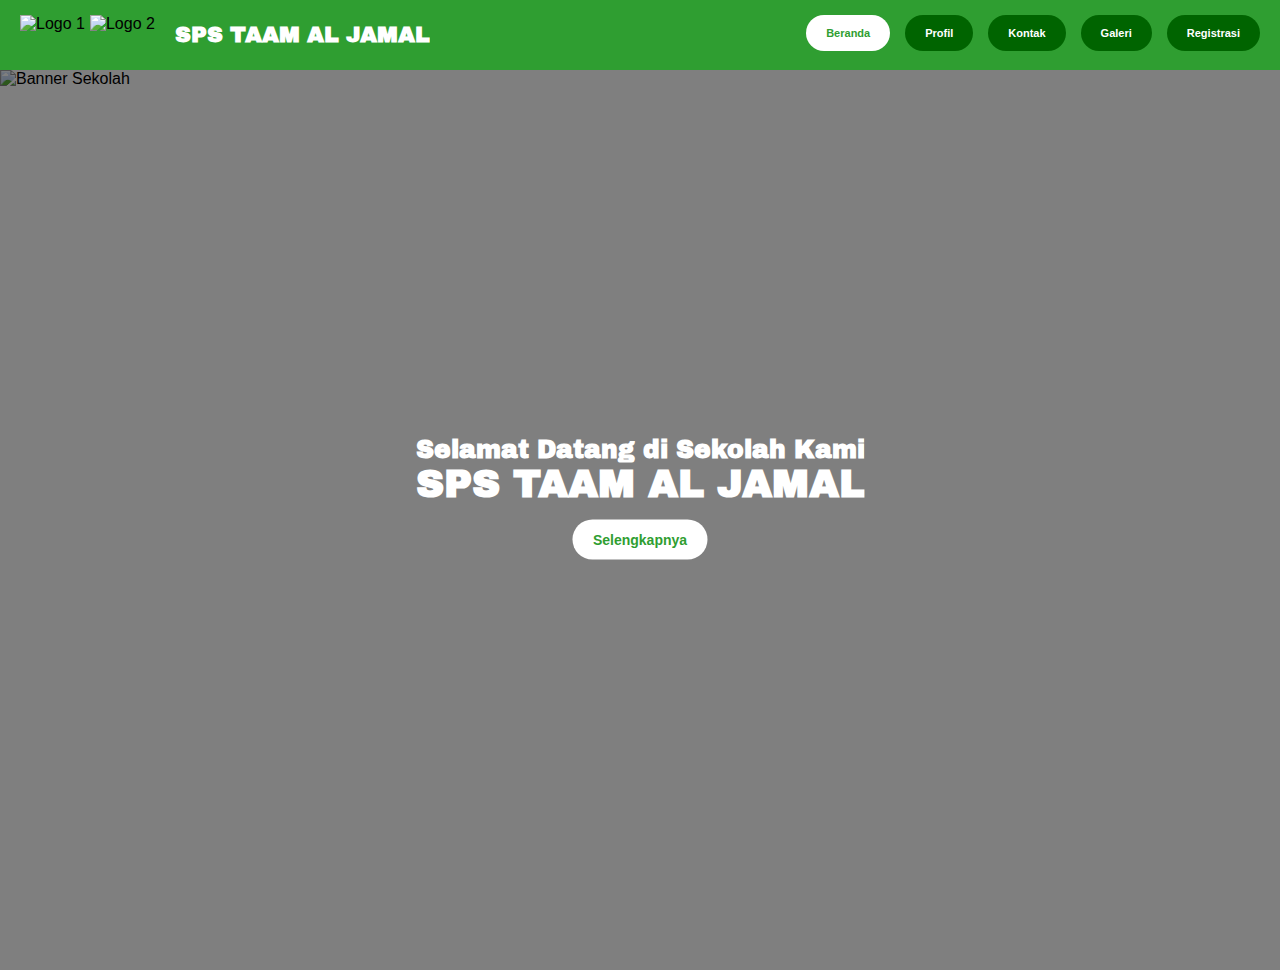
==== Index.html @ 26e94968 "Add files via upload" ====
<!DOCTYPE html>
<html lang="id">
<head>
    <meta charset="UTF-8">
    <meta name="viewport" content="width=device-width, initial-scale=1.0">
    <title>SPS TAAM AL JAMAL</title>
    <link rel="stylesheet" href="style.css">
    <link href="https://fonts.googleapis.com/css2?family=Archivo+Black&display=swap" rel="stylesheet">
</head>
<body>
    <header>
        <div class="container">
            <div class="logo-container">
                <img src="Galeri/IMG-20240331-WA0027-removebg-preview.png" alt="Logo 1">
                <img src="Galeri/IMG-20240331-WA0028-removebg-preview.png" alt="Logo 2">
                <h1>SPS TAAM AL JAMAL</h1>
            </div>
            <nav>
                <ul>
                    <li><a href="Beranda.html" class="active">Beranda</a></li>
                    <li><a href="Profil.html">Profil</a></li>
                    <li><a href="">Kontak</a></li>
                    <li><a href="Galeri.html">Galeri</a></li>
                    <li><a href="Registrasi.html">Registrasi</a></li>
                </ul>
            </nav>
        </div>
    </header>

    <section class="hero">
        <img src="Galeri/IMG-20250217-WA0028.jpg" alt="Banner Sekolah">
        <div class="hero-text">
            <h2>Selamat Datang di Sekolah Kami</h2>
            <h1>SPS TAAM AL JAMAL</h1>
            <a href="Beranda.html" class="button">Selengkapnya</a>
        </div>
    </section>
</body>
</html>
---- style.css ----
* {
  margin: 0;
  padding: 0;
  box-sizing: border-box;
  font-family: Arial, sans-serif;
  overflow: hidden; /* Hilangkan scroll */
}

/* HEADER */
header {
  background-color: #2f9e31;
  padding: 15px 20px;
  position: relative; /* Pastikan tetap di atas */
  z-index: 10; /* Prioritaskan agar tidak terkena efek overlay */
}

/* Terapkan font Archivo Black untuk header */
header h1 {
  font-family: "Archivo Black", sans-serif;
}

.container {
  display: flex;
  align-items: center;
  justify-content: space-between;
}

/* Logo + Nama Sekolah */
.logo-container {
  display: flex;
  align-items: center;
  gap: 5px;
}

.logo-container img {
  height: 40px;
}

.logo-container h1 {
  color: white;
  font-size: 22px;
  font-weight: bold;
  margin-left: 15px;
}

/* NAVIGASI MENU */
nav ul {
  list-style: none;
  display: flex;
  gap: 15px;
}

nav ul li {
  display: inline-block;
}

nav ul li a {
  font-family: "Open Sans", sans-serif; /* Menggunakan Open Sans */
  text-decoration: none;
  color: white;
  background-color: #006400; /* Warna hijau tua */
  padding: 12px 20px; /* Padding lebih besar agar nyaman */
  border-radius: 25px; /* Bentuk oval di pinggir */
  font-size: 11px;
  font-weight: bold;
  transition: 0.3s;
  display: inline-block; /* Pastikan padding bekerja dengan baik */
}

nav ul li a.active,
nav ul li a:hover {
  background-color: white;
  color: #2f9e31;
}

/* HERO SECTION */
.hero {
  position: relative;
  width: 100%;
  height: 100vh;
  overflow: hidden;
}

/* Gambar Hero */
.hero img {
  width: 100%;
  height: 100vh;
  object-fit: cover;
  object-position: bottom;
  display: block;
}

/* Overlay Gelap di Atas Gambar */
.hero::before {
  content: "";
  position: absolute;
  top: 0;
  left: 0;
  width: 100%;
  height: 100%;
  background: rgba(0, 0, 0, 0.5); /* Sesuaikan transparansi */
  z-index: 1; /* Pastikan overlay hanya mempengaruhi hero */
}

/* TEKS HERO */
.hero-text {
  position: absolute;
  top: 48%;
  left: 50%;
  transform: translate(-50%, -50%);
  text-align: center;
  color: white;
  font-size: 36px;
  font-weight: bold;
  z-index: 2; /* Pastikan teks berada di atas overlay */
}

.hero-text h2 {
  font-size: 25px;
  font-family: "Archivo Black", sans-serif;
}

.hero-text h1 {
  font-size: 39px;
  font-family: "Archivo Black", sans-serif;
  font-weight: bold;
}

/* TOMBOL */
.button {
  display: inline-block;
  margin-top: 15px;
  padding: 12px 20px; /* Ukuran padding lebih kecil */
  background-color: white;
  color: #2f9e31;
  text-decoration: none;
  border-radius: 25px; /* Sedikit lebih kecil */
  font-weight: bold;
  font-size: 14px; /* Perkecil ukuran font */
}

.button:hover {
  background-color: #e0e0e0;
}

/* RESPONSIF UNTUK MOBILE */
@media (max-width: 768px) {
  .container {
    flex-direction: column;
    align-items: center;
    text-align: center;
  }

  .logo-container {
    flex-direction: column;
  }

  .logo-container img {
    height: 40px;
  }

  nav ul {
    flex-direction: column;
    gap: 10px;
  }
}
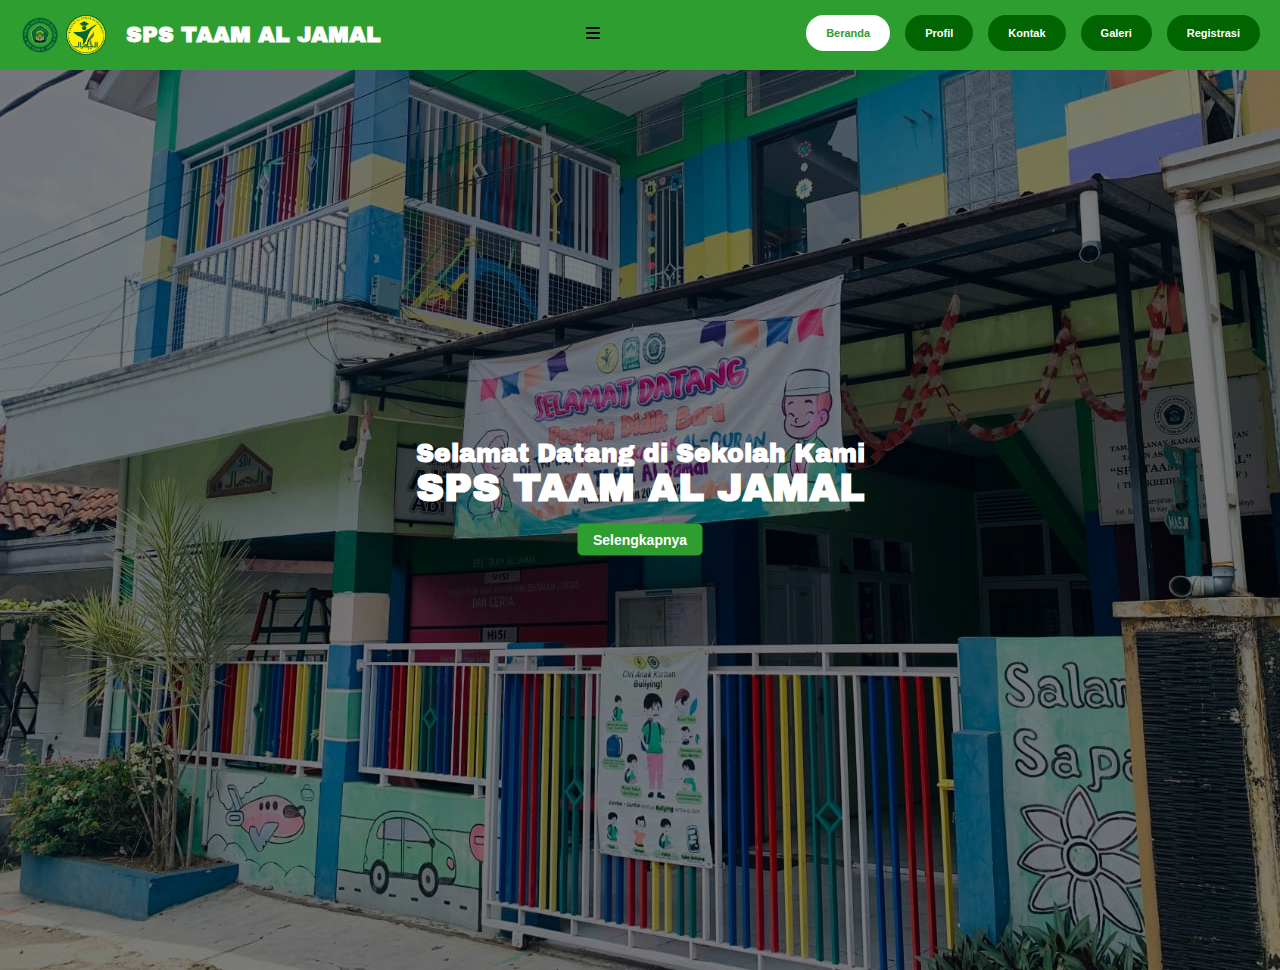
==== commit 47267a3e: "Update Index.html" ====
--- a/Index.html
+++ b/Index.html
@@ -5,6 +5,8 @@
     <meta name="viewport" content="width=device-width, initial-scale=1.0">
     <title>SPS TAAM AL JAMAL</title>
     <link rel="stylesheet" href="style.css">
+    <link rel="stylesheet" href="https://cdnjs.cloudflare.com/ajax/libs/font-awesome/6.0.0-beta3/css/all.min.css">
+    <link rel="stylesheet" href="style1.css">
     <link href="https://fonts.googleapis.com/css2?family=Archivo+Black&display=swap" rel="stylesheet">
 </head>
 <body>
@@ -15,11 +17,15 @@
                 <img src="Galeri/IMG-20240331-WA0028-removebg-preview.png" alt="Logo 2">
                 <h1>SPS TAAM AL JAMAL</h1>
             </div>
+            <div class="menu-icon" onclick="toggleMenu()">
+              <i class="fas fa-bars"></i>
+            </div>
             <nav>
+                
                 <ul>
                     <li><a href="Beranda.html" class="active">Beranda</a></li>
                     <li><a href="Profil.html">Profil</a></li>
-                    <li><a href="">Kontak</a></li>
+                    <li><a href="Kontak.html">Kontak</a></li>
                     <li><a href="Galeri.html">Galeri</a></li>
                     <li><a href="Registrasi.html">Registrasi</a></li>
                 </ul>
@@ -35,5 +41,12 @@
             <a href="Beranda.html" class="button">Selengkapnya</a>
         </div>
     </section>
+    <script>
+      function toggleMenu() {
+        const menu = document.querySelector("nav ul");
+        menu.classList.toggle("active");
+      }
+    </script>
+    
 </body>
 </html>
--- a/style1.css
+++ b/style1.css
@@ -0,0 +1,325 @@
+* {
+  margin: 0;
+  padding: 0;
+  box-sizing: border-box;
+  font-family: Arial, sans-serif;
+}
+
+body {
+  background-color: #ffffff;
+}
+
+header {
+  background-color: #2f9e31;
+  padding: 15px 20px;
+}
+
+header h1 {
+  font-family: "Archivo Black", sans-serif;
+  color: white;
+}
+
+.container {
+  display: flex;
+  align-items: center;
+  justify-content: space-between;
+}
+
+.logo-container {
+  display: flex;
+  align-items: center;
+  gap: 5px;
+}
+
+.logo-container img {
+  height: 40px;
+}
+
+.logo-container h1 {
+  font-size: 22px;
+  font-weight: bold;
+  margin-left: 15px;
+}
+
+nav ul {
+  list-style: none;
+  display: flex;
+  gap: 15px;
+}
+
+nav ul li a {
+  text-decoration: none;
+  color: white;
+  background-color: #006400;
+  padding: 12px 20px;
+  border-radius: 25px;
+  font-size: 11px;
+  font-weight: bold;
+  transition: 0.3s;
+}
+
+nav ul li a.active,
+nav ul li a:hover {
+  background-color: white;
+  color: #2f9e31;
+}
+
+.wrapper {
+  display: flex;
+  gap: 20px;
+  padding: 28px 40px; /* padding atas dan pinggir */
+}
+
+.berita-container {
+  flex: 3;
+  background-color: white;
+  padding: 30px;
+  border-radius: 8px;
+  box-shadow: 0 0 10px rgba(0, 0, 0, 0.1);
+}
+
+.judul-berita {
+  font-size: 20px;
+  font-weight: bold;
+  color: #2f9e31;
+  border-bottom: 2px solid #ccc;
+  padding-bottom: 5px;
+}
+
+.berita-box {
+  background-color: white;
+  padding: 10px;
+  border-radius: 8px;
+  margin-top: 10px;
+  box-shadow: 0 0 5px rgba(0, 0, 0, 0.1);
+}
+.berita-gambar {
+background-color: #5bb76d;
+width: 100%;
+aspect-ratio: 16 / 9;
+max-height: 47vh; /* Maksimal tinggi 60% dari tinggi layar */
+display: flex;
+align-items: center;
+justify-content: center;
+color: white;
+font-size: 24px;
+font-weight: bold;
+border-radius: 5px;
+overflow: hidden;
+}
+
+
+.berita-info {
+  display: flex;
+  gap: 10px;
+  font-size: 12px;
+  color: #555;
+  margin: 10px 0;
+}
+
+.berita-judul {
+  font-size: 22px;
+  font-weight: bold;
+  margin: 10px 0 5px;
+}
+
+.berita-deskripsi {
+  font-size: 14px;
+  margin-bottom: 10px;
+}
+
+.button {
+  display: inline-block;
+  padding: 8px 15px;
+  background-color: #2f9e31;
+  color: white;
+  text-decoration: none;
+  border-radius: 5px;
+  font-size: 14px;
+  font-weight: bold;
+}
+
+.button:hover {
+  background-color: #257a28;
+}
+
+/* CONTAINER KEDUA */
+
+.grid-container {
+display: grid;
+grid-template-columns: repeat(2, 1fr);
+gap: 16px; /* diperbesar sedikit jaraknya */
+}
+
+.berita-baru .berita-box {
+background-color: #ffffff;
+padding: 16px; /* ditambah agar terasa lebih lega */
+border-radius: 8px;
+box-shadow: 0 0 10px rgba(0, 0, 0, 0.06);
+font-size: 14px;
+min-height: 230px; /* opsional: jika ingin terlihat lebih tinggi */
+}
+
+.berita-baru .berita-gambar {
+background-color: #5bb76d;
+width: 100%;
+aspect-ratio: 16 / 9;
+max-height: 47vh;
+display: flex;
+align-items: center;
+justify-content: center;
+color: white;
+font-size: 16px; /* sedikit lebih besar */
+font-weight: bold;
+border-radius: 6px;
+overflow: hidden;
+}
+
+.berita-baru .berita-info {
+gap: 6px;
+font-size: 12px;
+margin: 8px 0;
+}
+
+.berita-baru .berita-judul {
+font-size: 14px;
+font-weight: 600;
+line-height: 1.4;
+color: #333;
+}
+.lihat-lainnya {
+text-align: center;
+margin-top: 10px;
+}
+
+.btn-lainnya {
+background-color: #2f9e31;
+color: white;
+font-size: 12px;
+padding: 5px 10px;
+border-radius: 15px;
+text-decoration: none;
+font-weight: bold;
+transition: 0.3s;
+}
+
+.btn-lainnya:hover {
+background-color: #257a28;
+}
+/* Footer Styling */
+footer {
+  background-color: #2f9e31;
+  color: white;
+  padding: 20px 30px;
+  font-size: 14px;
+}
+
+.footer-container {
+  display: flex;
+  justify-content: space-between;
+  flex-wrap: wrap;
+  gap: 30px;
+}
+
+.footer-left {
+  max-width: 300px;
+  text-align: center; /* Menambahkan untuk center align semua elemen di footer-left */
+  margin: 0 auto; /* Agar footer-left terpusat di dalam footer */
+}
+
+.logo-footer {
+  display: flex;
+  gap: 10px;
+  margin-bottom: 10px;
+  justify-content: center; /* Menjaga logo di tengah */
+}
+
+.logo-footer img {
+  height: 30px;
+  align-items: center;
+}
+
+.footer-left h3 {
+  font-size: 18px;
+  font-weight: bold;
+  margin: 5px 0;
+}
+
+.footer-left p {
+  margin: 3px 0;
+}
+
+.sosmed-footer {
+  display: flex;
+  justify-content: center;  /* Menjaga gambar di dalamnya terpusat */
+  gap: 10px;
+  margin-top: 10px;
+}
+
+.sosmed-footer img {
+  height: 20px;
+  cursor: pointer;
+}
+
+
+.footer-right {
+  flex: 1;
+  min-width: 300px;
+}
+
+.footer-right p {
+  margin-bottom: 5px;
+}
+
+.contact-columns {
+  display: flex;
+  justify-content: space-between;
+  flex-wrap: wrap;
+  gap: 20px;
+  margin-top: 10px;
+}
+
+.contact-group {
+  min-width: 150px;
+}
+
+.contact-group p {
+  margin: 0;
+  line-height: 1.6;
+}
+
+.copyright-bar {
+  background-color: #006400; /* hijau tua */
+  color: white;
+  text-align: center;
+  padding: 10px 15px;
+  font-size: 14px;
+  font-weight: bold;
+}
+
+
+@media (max-width: 768px) {
+  .footer-container {
+    flex-direction: column;
+  }
+
+  .contact-columns {
+    flex-direction: column;
+  }
+}
+
+
+@media (max-width: 768px) {
+  .wrapper {
+    flex-direction: column;
+    align-items: center;
+  }
+
+  .berita-container, .berita-baru {
+    width: 90%;
+  }
+
+  .grid-container {
+    grid-template-columns: 1fr;
+  }
+}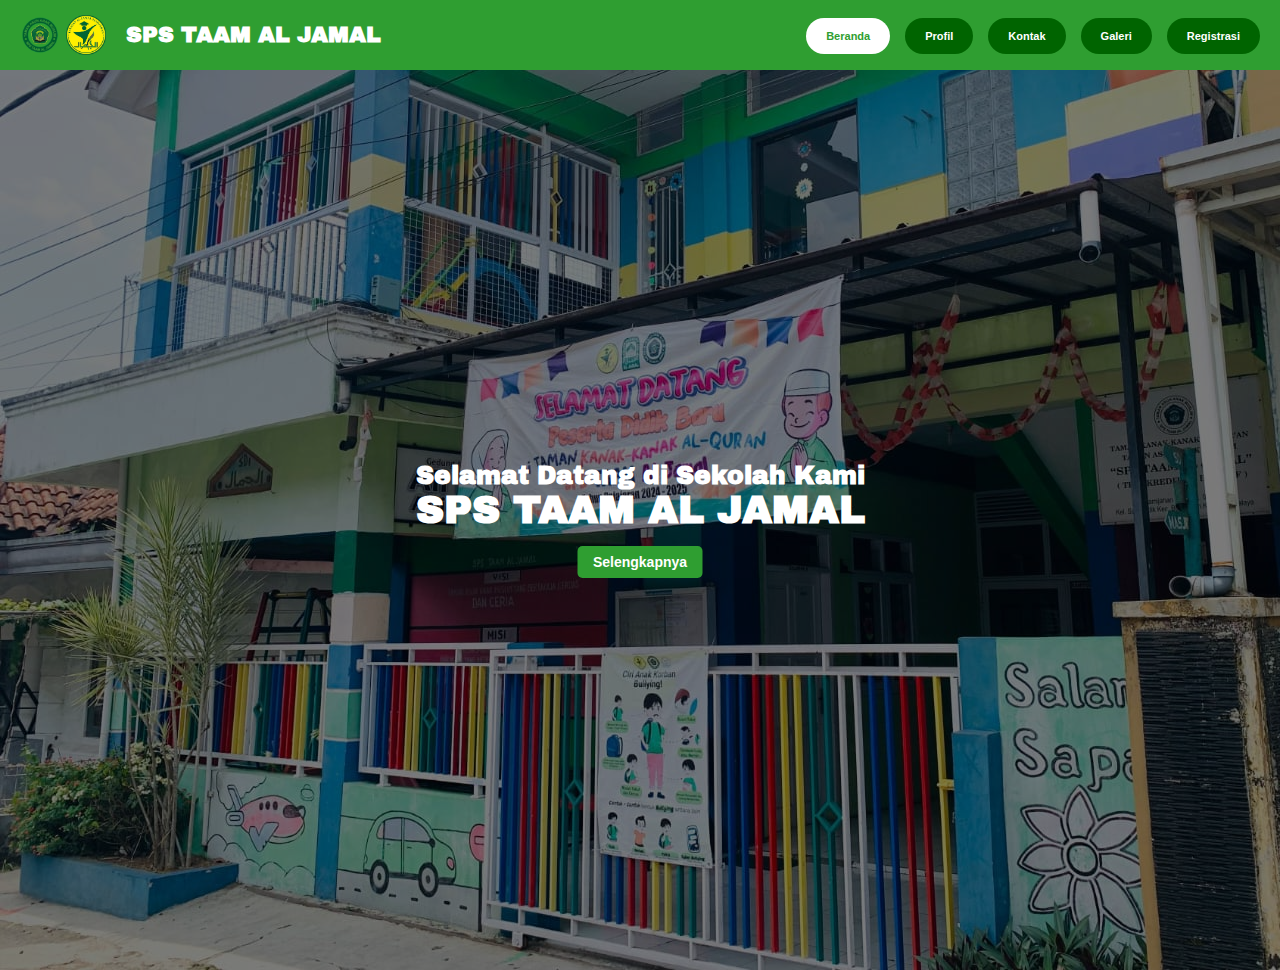
==== commit db6ad4fe: "Update Index.html" ====
--- a/Index.html
+++ b/Index.html
@@ -5,7 +5,7 @@
     <meta name="viewport" content="width=device-width, initial-scale=1.0">
     <title>SPS TAAM AL JAMAL</title>
     <link rel="stylesheet" href="style.css">
-    <link rel="stylesheet" href="https://cdnjs.cloudflare.com/ajax/libs/font-awesome/6.0.0-beta3/css/all.min.css">
+    <link rel="stylesheet" href="https://cdnjs.cloudflare.com/ajax/libs/font-awesome/6.0.0/css/all.min.css">
     <link rel="stylesheet" href="style1.css">
     <link href="https://fonts.googleapis.com/css2?family=Archivo+Black&display=swap" rel="stylesheet">
 </head>
@@ -21,7 +21,6 @@
               <i class="fas fa-bars"></i>
             </div>
             <nav>
-                
                 <ul>
                     <li><a href="Beranda.html" class="active">Beranda</a></li>
                     <li><a href="Profil.html">Profil</a></li>
@@ -47,6 +46,5 @@
         menu.classList.toggle("active");
       }
     </script>
-    
 </body>
 </html>
--- a/style.css
+++ b/style.css
@@ -3,18 +3,16 @@
   padding: 0;
   box-sizing: border-box;
   font-family: Arial, sans-serif;
-  overflow: hidden; /* Hilangkan scroll */
 }
 
 /* HEADER */
 header {
   background-color: #2f9e31;
   padding: 15px 20px;
-  position: relative; /* Pastikan tetap di atas */
-  z-index: 10; /* Prioritaskan agar tidak terkena efek overlay */
-}
-
-/* Terapkan font Archivo Black untuk header */
+  position: relative;
+  z-index: 10;
+}
+
 header h1 {
   font-family: "Archivo Black", sans-serif;
 }
@@ -55,16 +53,15 @@
 }
 
 nav ul li a {
-  font-family: "Open Sans", sans-serif; /* Menggunakan Open Sans */
+  font-family: "Open Sans", sans-serif;
   text-decoration: none;
   color: white;
-  background-color: #006400; /* Warna hijau tua */
-  padding: 12px 20px; /* Padding lebih besar agar nyaman */
-  border-radius: 25px; /* Bentuk oval di pinggir */
+  background-color: #006400;
+  padding: 12px 20px;
+  border-radius: 25px;
   font-size: 11px;
   font-weight: bold;
   transition: 0.3s;
-  display: inline-block; /* Pastikan padding bekerja dengan baik */
 }
 
 nav ul li a.active,
@@ -73,6 +70,7 @@
   color: #2f9e31;
 }
 
+/* HERO SECTION */
 /* HERO SECTION */
 .hero {
   position: relative;
@@ -98,21 +96,19 @@
   left: 0;
   width: 100%;
   height: 100%;
-  background: rgba(0, 0, 0, 0.5); /* Sesuaikan transparansi */
-  z-index: 1; /* Pastikan overlay hanya mempengaruhi hero */
+  background: rgba(0, 0, 0, 0.5);
+  z-index: 1;
 }
 
 /* TEKS HERO */
 .hero-text {
   position: absolute;
-  top: 48%;
+  top: 50%;
   left: 50%;
   transform: translate(-50%, -50%);
   text-align: center;
   color: white;
-  font-size: 36px;
-  font-weight: bold;
-  z-index: 2; /* Pastikan teks berada di atas overlay */
+  z-index: 2;
 }
 
 .hero-text h2 {
@@ -130,37 +126,115 @@
 .button {
   display: inline-block;
   margin-top: 15px;
-  padding: 12px 20px; /* Ukuran padding lebih kecil */
+  padding: 12px 20px;
   background-color: white;
   color: #2f9e31;
   text-decoration: none;
-  border-radius: 25px; /* Sedikit lebih kecil */
-  font-weight: bold;
-  font-size: 14px; /* Perkecil ukuran font */
+  border-radius: 25px;
+  font-weight: bold;
+  font-size: 14px;
 }
 
 .button:hover {
   background-color: #e0e0e0;
 }
 
-/* RESPONSIF UNTUK MOBILE */
+/* MEDIA QUERIES */
 @media (max-width: 768px) {
+  .hero-text {
+    width: 90%;
+  }
+
+  .hero-text h2 {
+    font-size: 18px;
+    margin-bottom: 5px;
+    white-space: nowrap;
+  }
+
+  .hero-text h1 {
+    font-size: 24px;
+    line-height: 1.3;
+    font-weight: 600;
+    white-space: nowrap;
+  }
+
+  .button {
+    font-size: 16px;
+    padding: 12px 20px;
+  }
+
+  nav ul {
+    display: none;
+    flex-direction: column;
+    position: absolute;
+    right: 5px;
+    top: 75px;
+    z-index: 99;
+    padding: 0;
+    margin: 0;
+    background-color: #2f9e31;
+    width: 200px;
+    border-radius: 8px;
+    box-shadow: 0 0 2px rgba(0, 0, 0, 0.2);
+  }
+
+  nav ul.active {
+    display: flex;
+    gap: 10px;
+  }
+
+  nav ul li a {
+    display: block;
+    padding: 10px 16px;
+    background-color: #2f9e31;
+    color: white;
+    font-size: 13px;
+    text-decoration: none;
+    border-radius: 8px;
+    font-weight: bold;
+    transition: 0.3s;
+  }
+
+  nav ul li a.active,
+  nav ul li a:hover {
+    background-color: white;
+    color: #2f9e31;
+  }
+
+  .menu-icon {
+    display: block; /* Menampilkan ikon menu pada tampilan mobile */
+    color: white;
+    font-size: 24px;
+    position: absolute;
+    right: 20px;
+    top: 20px;
+    z-index: 100;
+    cursor: pointer;
+  }
+
   .container {
+    flex-direction: row; /* Pastikan kontainer tetap dalam satu baris */
+    justify-content: space-between;
+    align-items: center;
+  }
+
+  .footer-container {
     flex-direction: column;
     align-items: center;
     text-align: center;
   }
 
-  .logo-container {
+  .contact-columns {
     flex-direction: column;
-  }
-
-  .logo-container img {
-    height: 40px;
-  }
-
-  nav ul {
-    flex-direction: column;
-    gap: 10px;
-  }
-}
+    align-items: center;
+  }
+
+  .footer-right {
+    min-width: unset;
+    width: 100%;
+  }
+
+  .contact-group {
+    width: 100%;
+  }
+}
--- a/style1.css
+++ b/style1.css
@@ -2,7 +2,7 @@
   margin: 0;
   padding: 0;
   box-sizing: border-box;
-  font-family: Arial, sans-serif;
+  font-family: 'Fredoka', sans-serif;
 }
 
 body {
@@ -15,7 +15,7 @@
 }
 
 header h1 {
-  font-family: "Archivo Black", sans-serif;
+  font-family: "Archivo black", sans-serif;
   color: white;
 }
 
@@ -45,6 +45,7 @@
   list-style: none;
   display: flex;
   gap: 15px;
+  transition: max-height 0.3s ease-in-out;
 }
 
 nav ul li a {
@@ -64,6 +65,10 @@
   color: #2f9e31;
 }
 
+.menu-icon {
+  font-size: 28px;
+  display: none;
+}
 .wrapper {
   display: flex;
   gap: 20px;
@@ -121,11 +126,14 @@
   font-size: 22px;
   font-weight: bold;
   margin: 10px 0 5px;
+  font-family: "Playfair Display" ;
 }
 
 .berita-deskripsi {
   font-size: 14px;
   margin-bottom: 10px;
+  font-family: "open sans";
+  line-height: 1.6;
 }
 
 .button {
@@ -185,7 +193,8 @@
 font-size: 14px;
 font-weight: 600;
 line-height: 1.4;
-color: #333;
+color: #000000;
+font-family: "Playfair Display" ;
 }
 .lihat-lainnya {
 text-align: center;
@@ -201,6 +210,7 @@
 text-decoration: none;
 font-weight: bold;
 transition: 0.3s;
+font-family: "Nunito";
 }
 
 .btn-lainnya:hover {
@@ -297,29 +307,88 @@
   font-weight: bold;
 }
 
-
 @media (max-width: 768px) {
-  .footer-container {
+  nav ul {
+    display: none;
     flex-direction: column;
-  }
-
-  .contact-columns {
-    flex-direction: column;
-  }
-}
-
-
-@media (max-width: 768px) {
+    position: absolute;
+    right: 5px;
+    top: 75px;
+    z-index: 99;
+    padding: 0;
+    margin: 0;
+    background-color: #2f9e31;
+    width: 200px;
+    border-radius: 8px;
+    box-shadow: 0 0 2px ;
+  }
+
+  nav ul.active {
+    display: flex;
+    gap: 10px;
+  }
+
+  nav ul li a {
+    display: block;
+    padding: 10px 16px;
+    background-color: #2f9e31;
+    color: white;
+    font-size: 13px;
+    text-decoration: none;
+    border-radius: 8px;
+    font-weight: bold;
+    transition: 0.3s;
+  }
+
+  nav ul li a.active,
+  nav ul li a:hover {
+    background-color: white;
+    color: #2f9e31;
+  }
+
+  .menu-icon {
+    display: block;
+    color: white;
+  }
+
+  .container {
+    display: flex;
+    justify-content: space-between;
+    align-items: center;
+  }
+
   .wrapper {
     flex-direction: column;
     align-items: center;
-  }
-
-  .berita-container, .berita-baru {
-    width: 90%;
+    padding: 20px;
+  }
+
+  .berita-container,
+  .berita-baru {
+    width: 100%;
   }
 
   .grid-container {
     grid-template-columns: 1fr;
   }
-}+
+  .footer-container {
+    flex-direction: column;
+    align-items: center;
+    text-align: center;
+  }
+
+  .contact-columns {
+    flex-direction: column;
+    align-items: center;
+  }
+
+  .footer-right {
+    min-width: unset;
+    width: 100%;
+  }
+
+  .contact-group {
+    width: 100%;
+  }
+}
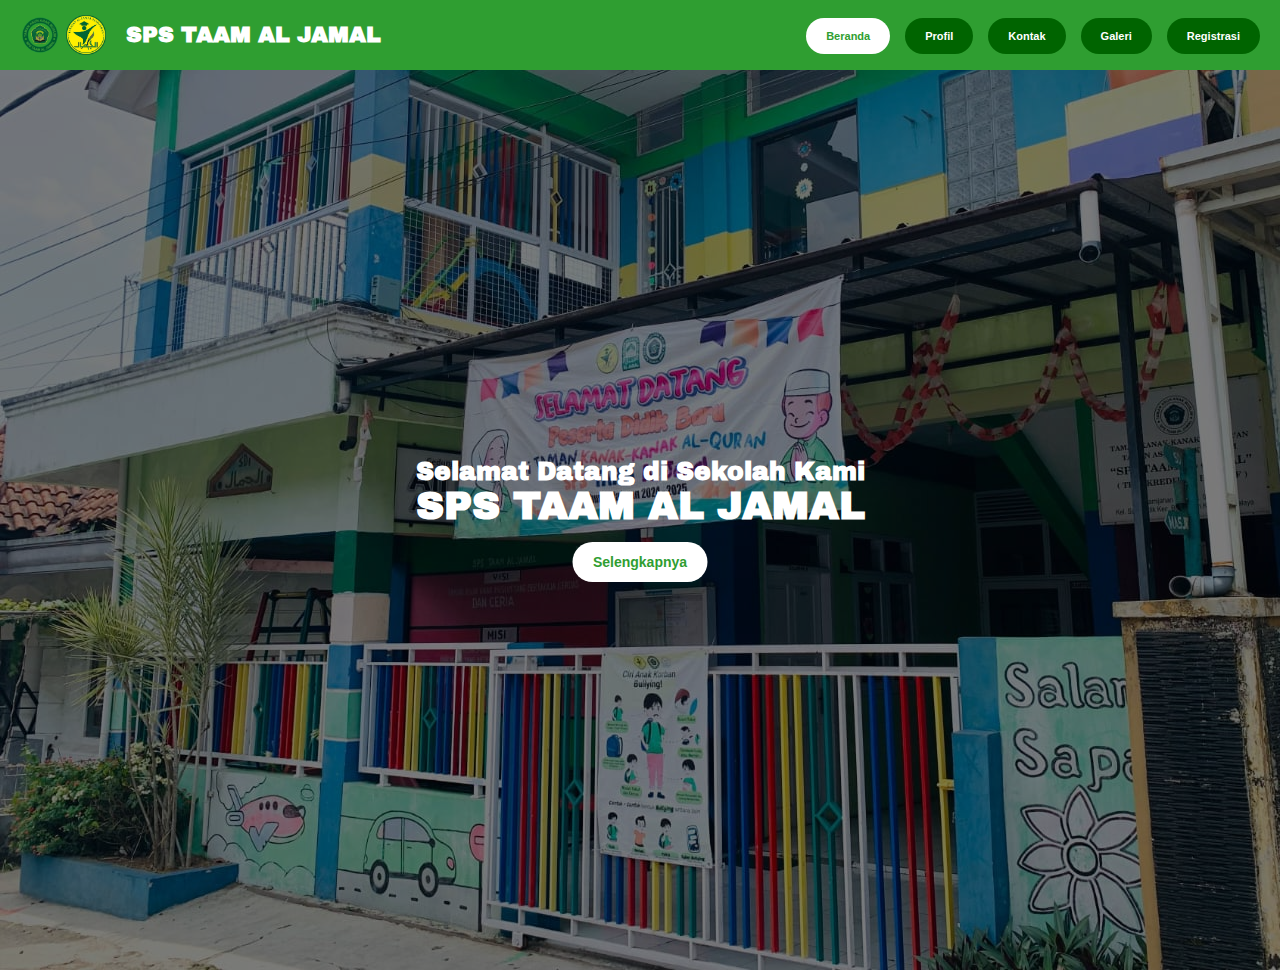
==== commit 92095d51: "Update Index.html" ====
--- a/Index.html
+++ b/Index.html
@@ -2,11 +2,10 @@
 <html lang="id">
 <head>
     <meta charset="UTF-8">
-    <meta name="viewport" content="width=device-width, initial-scale=1.0">
-    <title>SPS TAAM AL JAMAL</title>
+    <meta name="viewport" content="width=device-width, initial-scale=1.0">    <title>SPS TAAM AL JAMAL</title>
     <link rel="stylesheet" href="style.css">
     <link rel="stylesheet" href="https://cdnjs.cloudflare.com/ajax/libs/font-awesome/6.0.0/css/all.min.css">
-    <link rel="stylesheet" href="style1.css">
+    <link rel="stylesheet" href="style.css">
     <link href="https://fonts.googleapis.com/css2?family=Archivo+Black&display=swap" rel="stylesheet">
 </head>
 <body>
@@ -42,8 +41,8 @@
     </section>
     <script>
       function toggleMenu() {
-        const menu = document.querySelector("nav ul");
-        menu.classList.toggle("active");
+        const navMenu = document.getElementById('nav-menu');
+        navMenu.classList.toggle('active'); // Menambahkan atau menghapus kelas 'active'
       }
     </script>
 </body>
--- a/style.css
+++ b/style.css
@@ -141,28 +141,65 @@
 
 /* MEDIA QUERIES */
 @media (max-width: 768px) {
+  /* Header */
+  header {
+    padding: 10px 15px; /* Mengurangi padding header */
+  }
+
+  .container {
+    flex-wrap: wrap;
+    gap: 10px;
+  }
+
+  /* Logo */
+  .logo-container img {
+    height: 30px; /* Mengurangi tinggi logo */
+  }
+
+  .logo-container h1 {
+    font-size: 18px; /* Mengurangi ukuran font nama sekolah */
+    margin-left: 10px; /* Mengurangi margin */
+  }
+
+
+  /* Hero Text */
   .hero-text {
-    width: 90%;
+    width: 95%; /* Menyesuaikan lebar untuk tampilan mobile */
+    padding: 0 10px; /* Menambahkan padding samping */
   }
 
   .hero-text h2 {
-    font-size: 18px;
-    margin-bottom: 5px;
-    white-space: nowrap;
+    font-size: 16px; /* Ukuran font subjudul lebih kecil */
+    margin-bottom: 3px; /* Mengurangi margin bawah */
+    white-space: normal; /* Mengizinkan teks untuk membungkus */
   }
 
   .hero-text h1 {
-    font-size: 24px;
-    line-height: 1.3;
+    font-size: 20px; /* Ukuran font judul utama lebih kecil */
+    line-height: 1.2; /* Menyesuaikan line-height */
     font-weight: 600;
-    white-space: nowrap;
-  }
-
+    white-space: normal; /* Mengizinkan teks untuk membungkus */
+  }
+
+  /* Tombol */
   .button {
-    font-size: 16px;
-    padding: 12px 20px;
-  }
-
+    font-size: 12px; /* Ukuran font tombol lebih kecil */
+    padding: 8px 12px; /* Mengurangi padding tombol */
+  }
+
+  /* Menu Ikon */
+  .menu-icon {
+    display: block; /* Menampilkan ikon menu pada tampilan mobile */
+    color: white;
+    font-size: 20px; /* Mengurangi ukuran ikon menu */
+    position: absolute;
+    right: 15px; /* Mengurangi jarak dari tepi */
+    top: 15px; /* Mengurangi jarak dari atas */
+    z-index: 100;
+    cursor: pointer;
+  }
+
+  /* Navigasi Menu */
   nav ul {
     display: none;
     flex-direction: column;
@@ -175,7 +212,7 @@
     background-color: #2f9e31;
     width: 200px;
     border-radius: 8px;
-    box-shadow: 0 0 2px rgba(0, 0, 0, 0.2);
+    box-shadow: 0 0 2px ;
   }
 
   nav ul.active {
@@ -201,23 +238,7 @@
     color: #2f9e31;
   }
 
-  .menu-icon {
-    display: block; /* Menampilkan ikon menu pada tampilan mobile */
-    color: white;
-    font-size: 24px;
-    position: absolute;
-    right: 20px;
-    top: 20px;
-    z-index: 100;
-    cursor: pointer;
-  }
-
-  .container {
-    flex-direction: row; /* Pastikan kontainer tetap dalam satu baris */
-    justify-content: space-between;
-    align-items: center;
-  }
-
+  /* Footer */
   .footer-container {
     flex-direction: column;
     align-items: center;
@@ -238,3 +259,17 @@
     width: 100%;
   }
 }
+@media (min-width: 769px) {
+  nav ul {
+    display: flex !important;
+    position: static;
+    flex-direction: row;
+    background-color: transparent;
+    box-shadow: none;
+    width: auto;
+  }
+
+  .menu-icon {
+    display: none;
+  }
+}
--- a/style.css
+++ b/style.css
@@ -141,28 +141,65 @@
 
 /* MEDIA QUERIES */
 @media (max-width: 768px) {
+  /* Header */
+  header {
+    padding: 10px 15px; /* Mengurangi padding header */
+  }
+
+  .container {
+    flex-wrap: wrap;
+    gap: 10px;
+  }
+
+  /* Logo */
+  .logo-container img {
+    height: 30px; /* Mengurangi tinggi logo */
+  }
+
+  .logo-container h1 {
+    font-size: 18px; /* Mengurangi ukuran font nama sekolah */
+    margin-left: 10px; /* Mengurangi margin */
+  }
+
+
+  /* Hero Text */
   .hero-text {
-    width: 90%;
+    width: 95%; /* Menyesuaikan lebar untuk tampilan mobile */
+    padding: 0 10px; /* Menambahkan padding samping */
   }
 
   .hero-text h2 {
-    font-size: 18px;
-    margin-bottom: 5px;
-    white-space: nowrap;
+    font-size: 16px; /* Ukuran font subjudul lebih kecil */
+    margin-bottom: 3px; /* Mengurangi margin bawah */
+    white-space: normal; /* Mengizinkan teks untuk membungkus */
   }
 
   .hero-text h1 {
-    font-size: 24px;
-    line-height: 1.3;
+    font-size: 20px; /* Ukuran font judul utama lebih kecil */
+    line-height: 1.2; /* Menyesuaikan line-height */
     font-weight: 600;
-    white-space: nowrap;
-  }
-
+    white-space: normal; /* Mengizinkan teks untuk membungkus */
+  }
+
+  /* Tombol */
   .button {
-    font-size: 16px;
-    padding: 12px 20px;
-  }
-
+    font-size: 12px; /* Ukuran font tombol lebih kecil */
+    padding: 8px 12px; /* Mengurangi padding tombol */
+  }
+
+  /* Menu Ikon */
+  .menu-icon {
+    display: block; /* Menampilkan ikon menu pada tampilan mobile */
+    color: white;
+    font-size: 20px; /* Mengurangi ukuran ikon menu */
+    position: absolute;
+    right: 15px; /* Mengurangi jarak dari tepi */
+    top: 15px; /* Mengurangi jarak dari atas */
+    z-index: 100;
+    cursor: pointer;
+  }
+
+  /* Navigasi Menu */
   nav ul {
     display: none;
     flex-direction: column;
@@ -175,7 +212,7 @@
     background-color: #2f9e31;
     width: 200px;
     border-radius: 8px;
-    box-shadow: 0 0 2px rgba(0, 0, 0, 0.2);
+    box-shadow: 0 0 2px ;
   }
 
   nav ul.active {
@@ -201,23 +238,7 @@
     color: #2f9e31;
   }
 
-  .menu-icon {
-    display: block; /* Menampilkan ikon menu pada tampilan mobile */
-    color: white;
-    font-size: 24px;
-    position: absolute;
-    right: 20px;
-    top: 20px;
-    z-index: 100;
-    cursor: pointer;
-  }
-
-  .container {
-    flex-direction: row; /* Pastikan kontainer tetap dalam satu baris */
-    justify-content: space-between;
-    align-items: center;
-  }
-
+  /* Footer */
   .footer-container {
     flex-direction: column;
     align-items: center;
@@ -238,3 +259,17 @@
     width: 100%;
   }
 }
+@media (min-width: 769px) {
+  nav ul {
+    display: flex !important;
+    position: static;
+    flex-direction: row;
+    background-color: transparent;
+    box-shadow: none;
+    width: auto;
+  }
+
+  .menu-icon {
+    display: none;
+  }
+}
